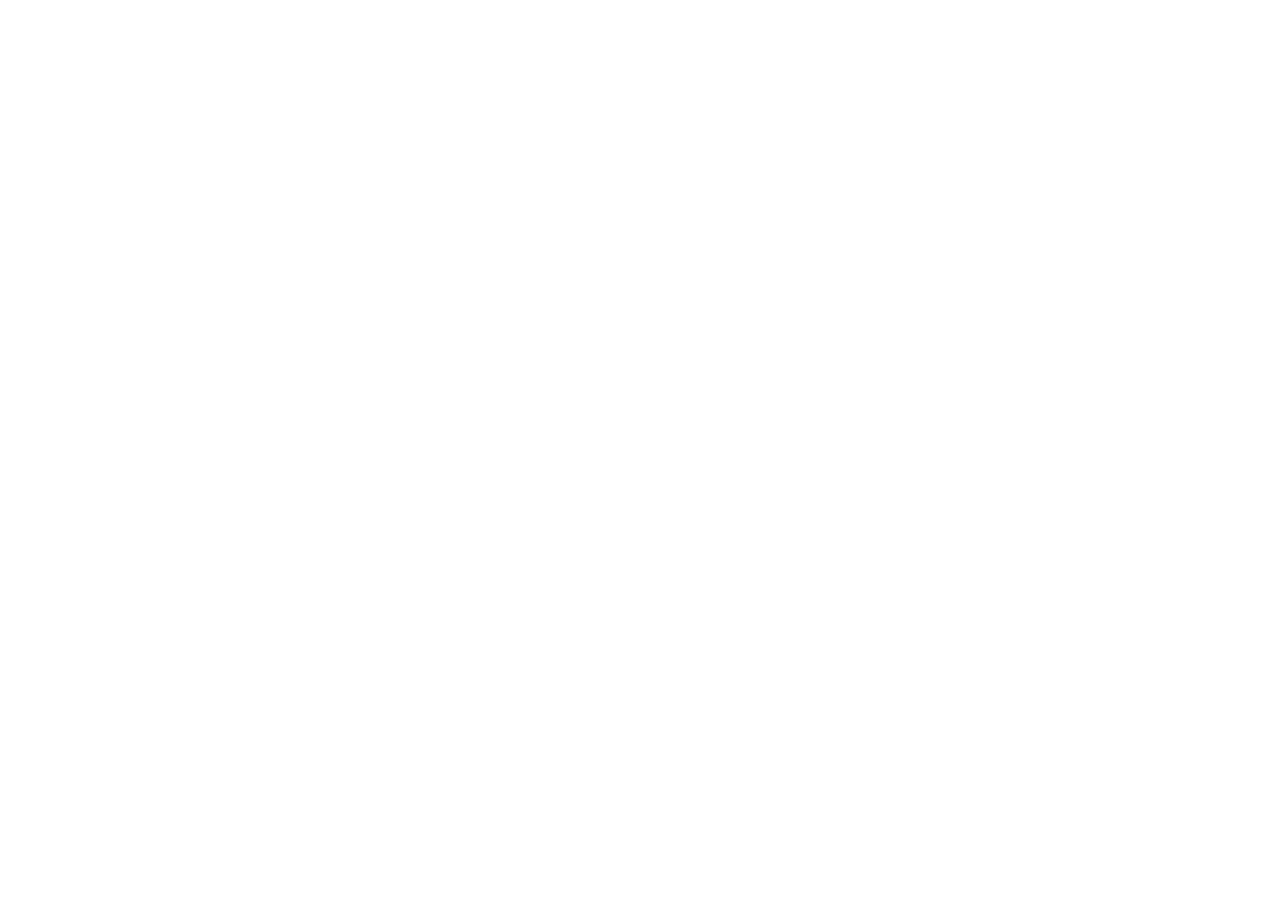
==== index.html @ 60c61e82 "Váz létrhozva" ====
<!DOCTYPE html>
<html lang="en">
<head>
    <meta charset="UTF-8">
    <meta http-equiv="X-UA-Compatible" content="IE=edge">
    <meta name="viewport" content="width=device-width, initial-scale=1.0">
    <title>Document</title>
</head>
<body>
    
</body>
</html>
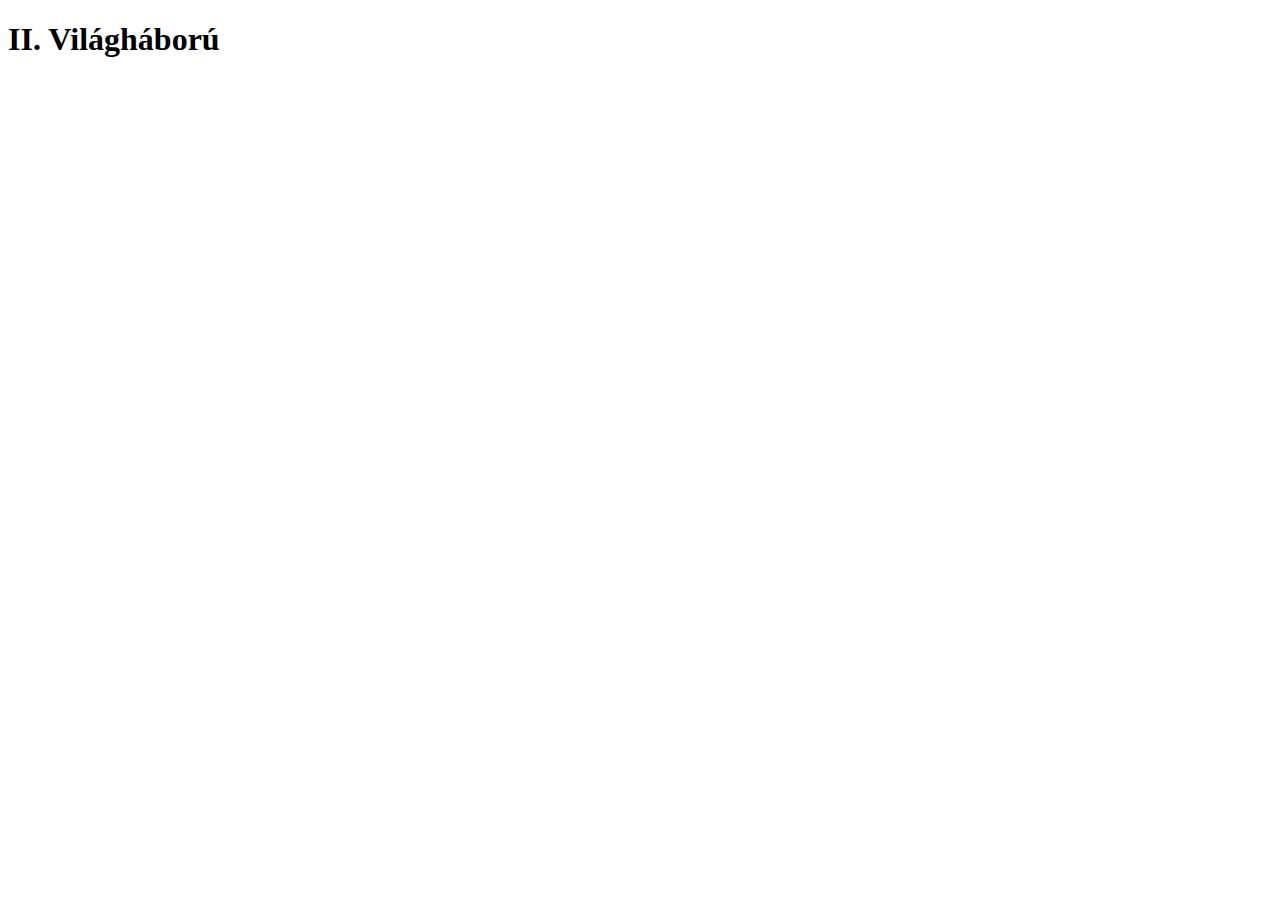
==== commit 3d80aa3b: "cím hozzáadva" ====
--- a/index.html
+++ b/index.html
@@ -5,8 +5,11 @@
     <meta http-equiv="X-UA-Compatible" content="IE=edge">
     <meta name="viewport" content="width=device-width, initial-scale=1.0">
     <title>Document</title>
+    <link href="https://cdn.jsdelivr.net/npm/bootstrap@5.1.3/dist/css/bootstrap.min.css" rel="stylesheet" integrity="sha384-1BmE4kWBq78iYhFldvKuhfTAU6auU8tT94WrHftjDbrCEXSU1oBoqyl2QvZ6jIW3" crossorigin="anonymous">
 </head>
 <body>
-    
+    <div class="container">
+        <h1>II. Világháború</h1>
+    </div>
 </body>
 </html>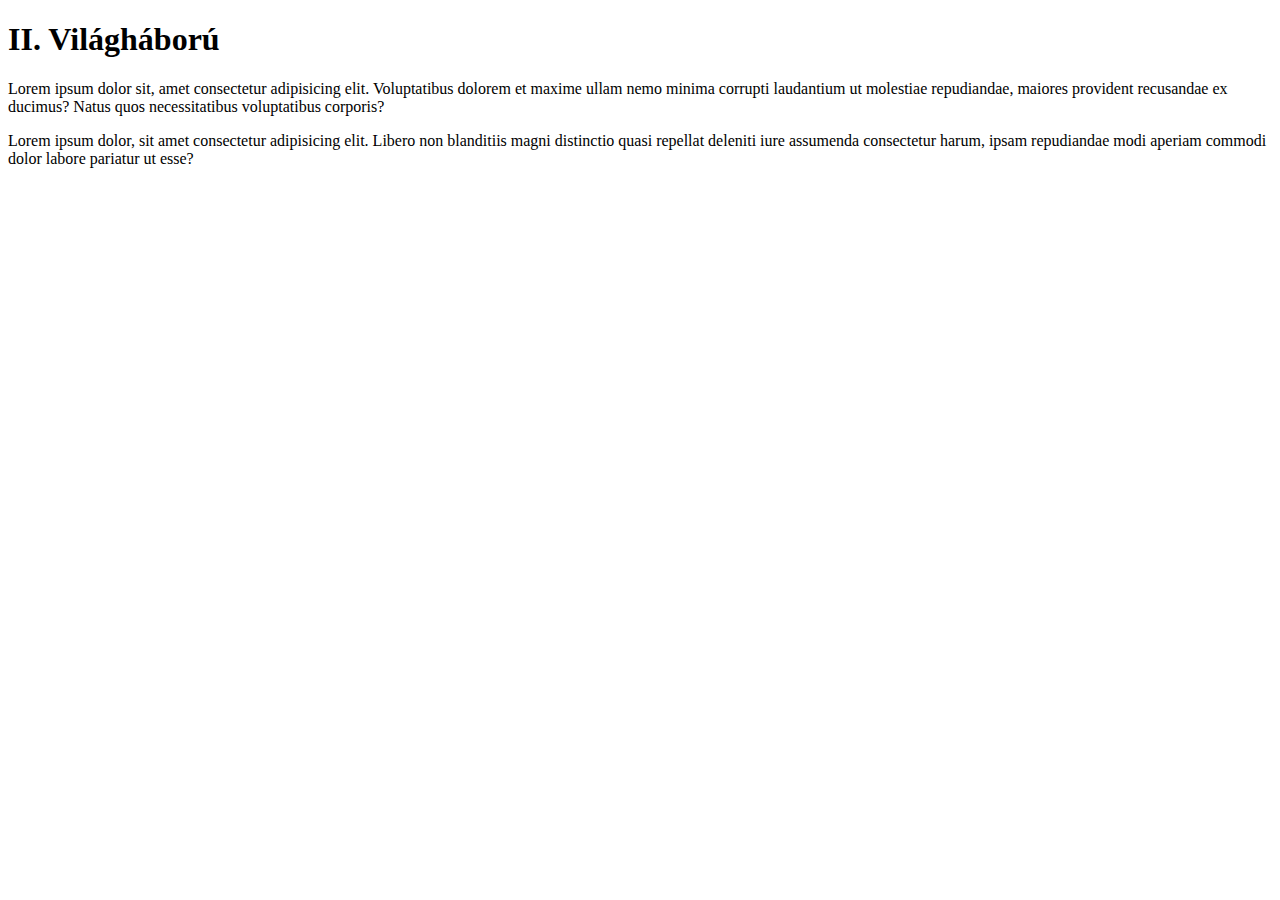
==== commit fd6d2cd6: "Színek kipróbálva" ====
--- a/index.html
+++ b/index.html
@@ -9,7 +9,13 @@
 </head>
 <body>
     <div class="container">
-        <h1>II. Világháború</h1>
+        <h1 class="text-primary">II. Világháború</h1>
+        <div class="bg-light">
+            <p>Lorem ipsum dolor sit, amet consectetur adipisicing elit. Voluptatibus dolorem et maxime ullam nemo minima corrupti laudantium ut molestiae repudiandae, maiores provident recusandae ex ducimus? Natus quos necessitatibus voluptatibus corporis?</p>
+        </div>
+        <div class="bg-dark text-light">
+            <p>Lorem ipsum dolor, sit amet consectetur adipisicing elit. Libero non blanditiis magni distinctio quasi repellat deleniti iure assumenda consectetur harum, ipsam repudiandae modi aperiam commodi dolor labore pariatur ut esse?</p>
+        </div>
     </div>
 </body>
 </html>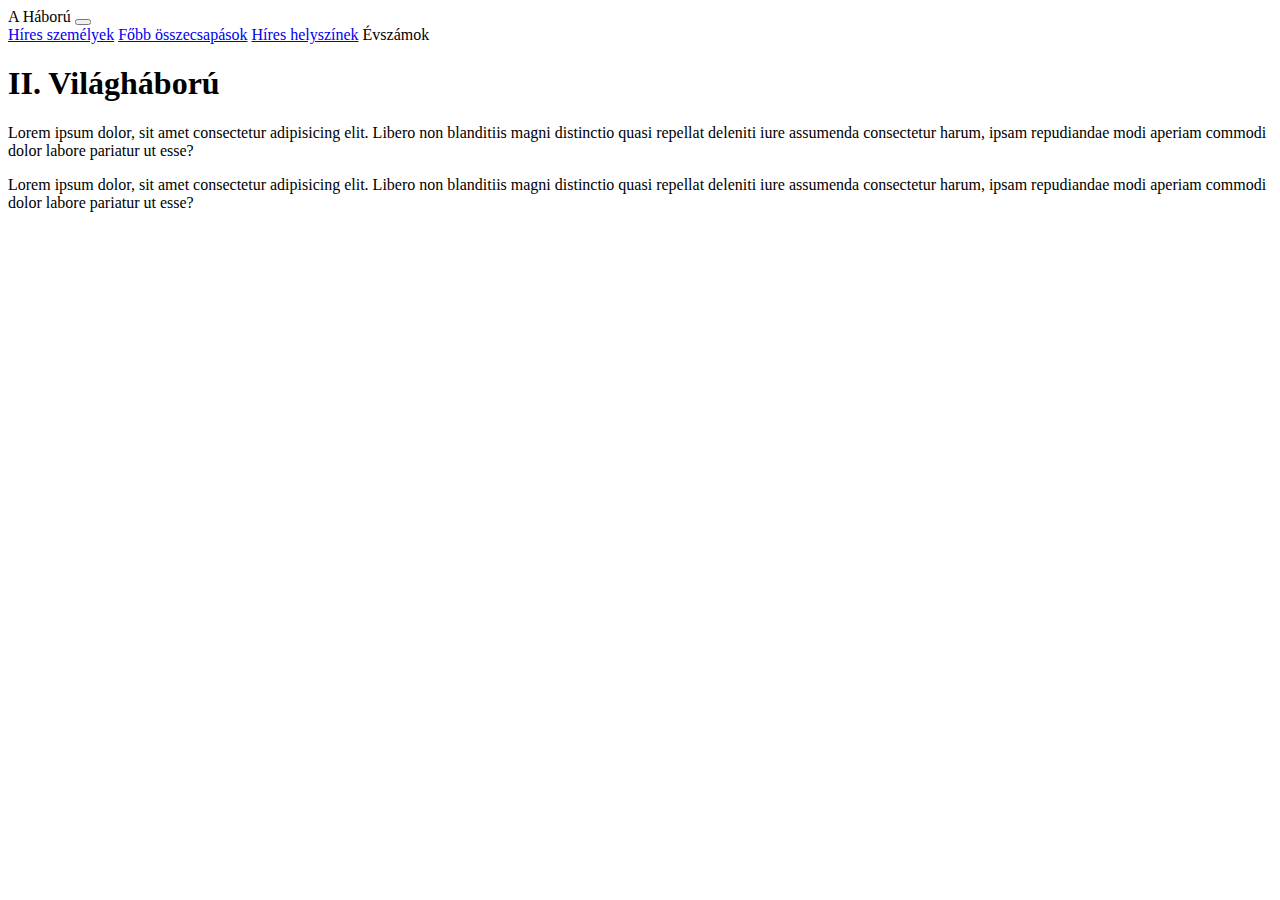
==== commit d68fc98a: "Add files via upload" ====
--- a/index.html
+++ b/index.html
@@ -1,21 +1,42 @@
-<!DOCTYPE html>
-<html lang="en">
-<head>
-    <meta charset="UTF-8">
-    <meta http-equiv="X-UA-Compatible" content="IE=edge">
-    <meta name="viewport" content="width=device-width, initial-scale=1.0">
-    <title>Document</title>
-    <link href="https://cdn.jsdelivr.net/npm/bootstrap@5.1.3/dist/css/bootstrap.min.css" rel="stylesheet" integrity="sha384-1BmE4kWBq78iYhFldvKuhfTAU6auU8tT94WrHftjDbrCEXSU1oBoqyl2QvZ6jIW3" crossorigin="anonymous">
-</head>
-<body>
-    <div class="container">
-        <h1 class="text-primary">II. Világháború</h1>
-        <div class="bg-light">
-            <p>Lorem ipsum dolor sit, amet consectetur adipisicing elit. Voluptatibus dolorem et maxime ullam nemo minima corrupti laudantium ut molestiae repudiandae, maiores provident recusandae ex ducimus? Natus quos necessitatibus voluptatibus corporis?</p>
-        </div>
-        <div class="bg-dark text-light">
-            <p>Lorem ipsum dolor, sit amet consectetur adipisicing elit. Libero non blanditiis magni distinctio quasi repellat deleniti iure assumenda consectetur harum, ipsam repudiandae modi aperiam commodi dolor labore pariatur ut esse?</p>
-        </div>
-    </div>
-</body>
+<!DOCTYPE html>
+<html lang="hu">
+<head>
+    <meta charset="UTF-8">
+    <meta http-equiv="X-UA-Compatible" content="IE=edge">
+    <meta name="viewport" content="width=device-width, initial-scale=1.0">
+    <title>Document</title>
+    <link rel="stylesheet" href="bootstrap-5.1.3-dist/css/bootstrap.min.css">
+    <link rel="stylesheet" href="bootstrap-5.1.3-dist/js/bootstrap.esm.min.js">
+</head>
+<body>
+    
+    <nav class="navbar navbar-expand-lg navbar-dark bg-dark">
+        <div class="container-fluid">
+          <a class="navbar-brand text-light href="#">A Háború</a>
+          <button class="navbar-toggler" type="button" data-bs-toggle="collapse" data-bs-target="#navbarNavAltMarkup" aria-controls="navbarNavAltMarkup" aria-expanded="false" aria-label="Toggle navigation">
+            <span class="navbar-toggler-icon"></span>
+          </button>
+          <div class="collapse navbar-collapse" id="navbarNavAltMarkup">
+            <div class="navbar-nav">
+              <a class="nav-link active" aria-current="page" href="#">Híres személyek</a>
+              <a class="nav-link" href="#">Főbb összecsapások</a>
+              <a class="nav-link" href="#">Híres helyszínek</a>
+              <a class="nav-link disabled">Évszámok</a>
+            </div>
+          </div>
+        </div>
+      </nav>
+      
+   
+    <div class="container">
+        <h1 class="text-danger">II. Világháború</h1>
+        <div class="bg-dark text-light">
+            <p>Lorem ipsum dolor, sit amet consectetur adipisicing elit. Libero non blanditiis magni distinctio quasi repellat deleniti iure assumenda consectetur harum, ipsam repudiandae modi aperiam commodi dolor labore pariatur ut esse?</p>
+        </div>
+        <div class="bg-dark text-light">
+            <p>Lorem ipsum dolor, sit amet consectetur adipisicing elit. Libero non blanditiis magni distinctio quasi repellat deleniti iure assumenda consectetur harum, ipsam repudiandae modi aperiam commodi dolor labore pariatur ut esse?</p>
+        </div>
+    </div>
+
+</body>
 </html>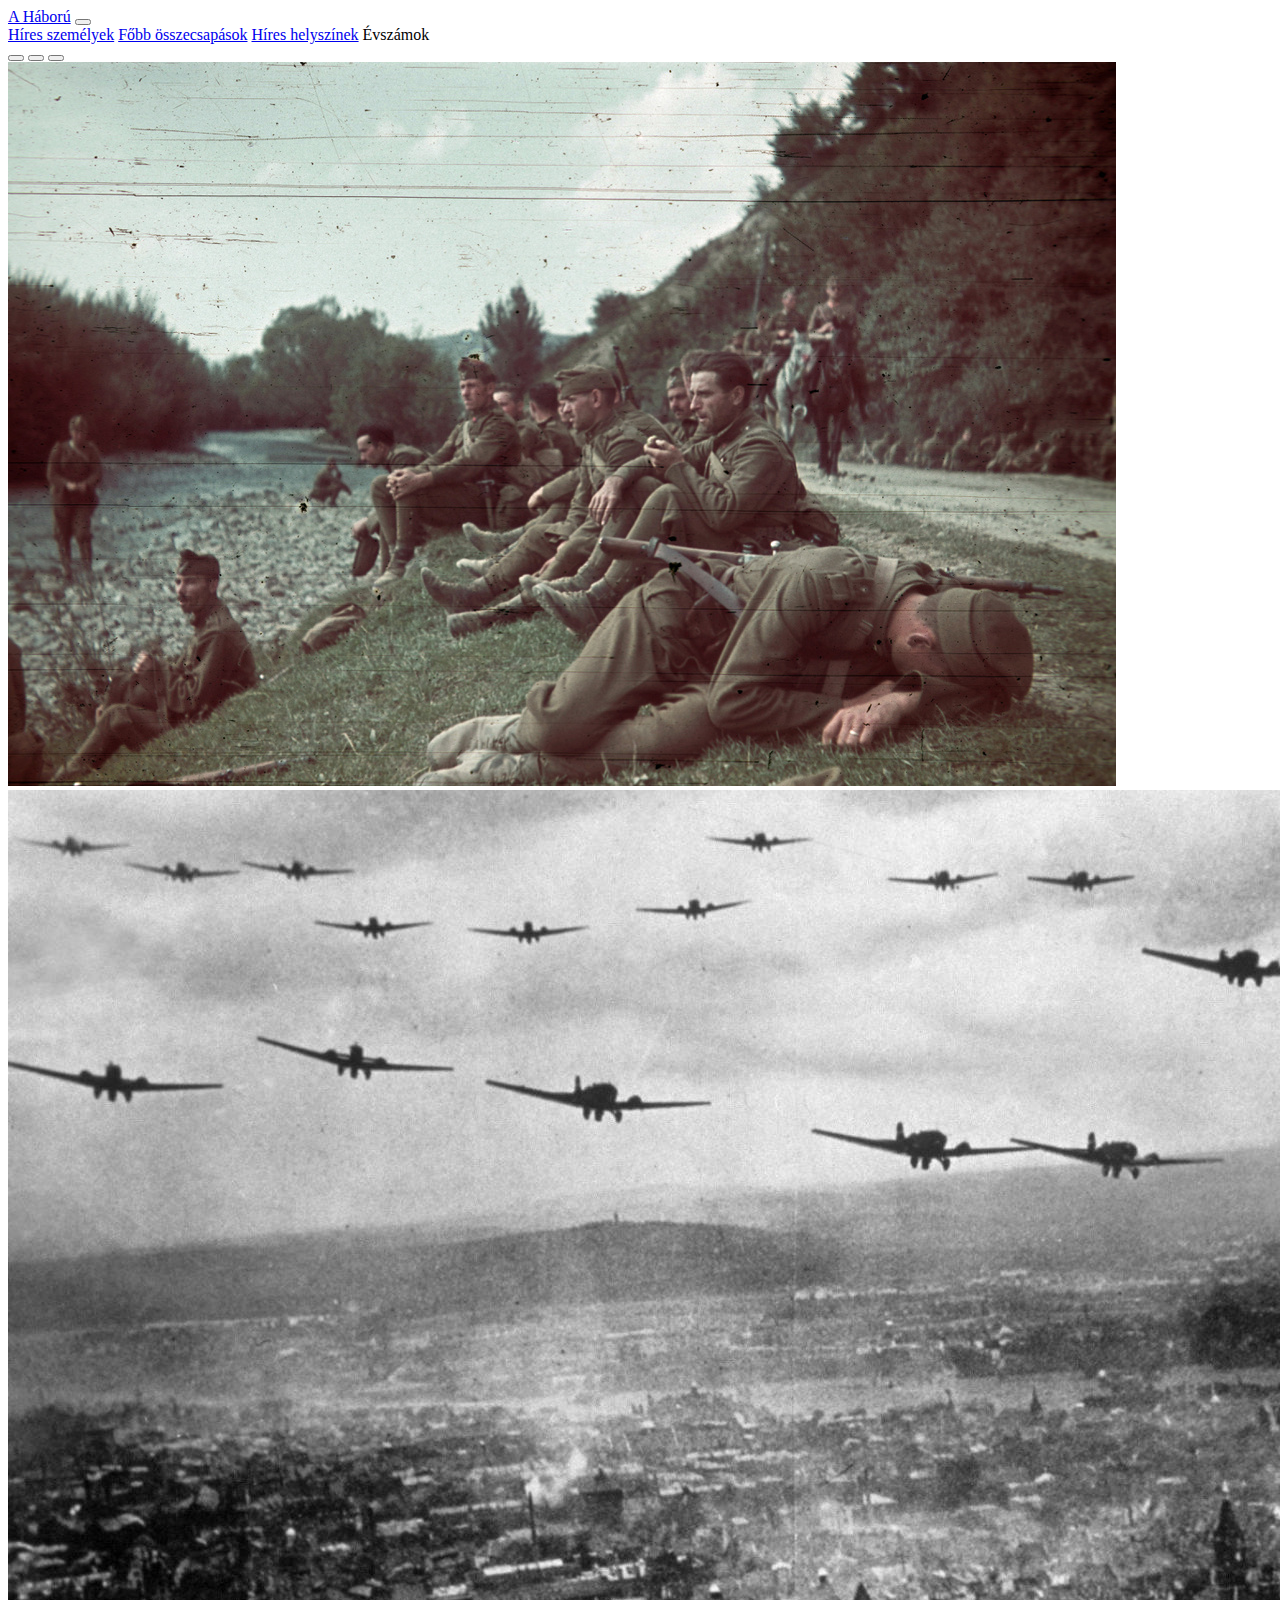
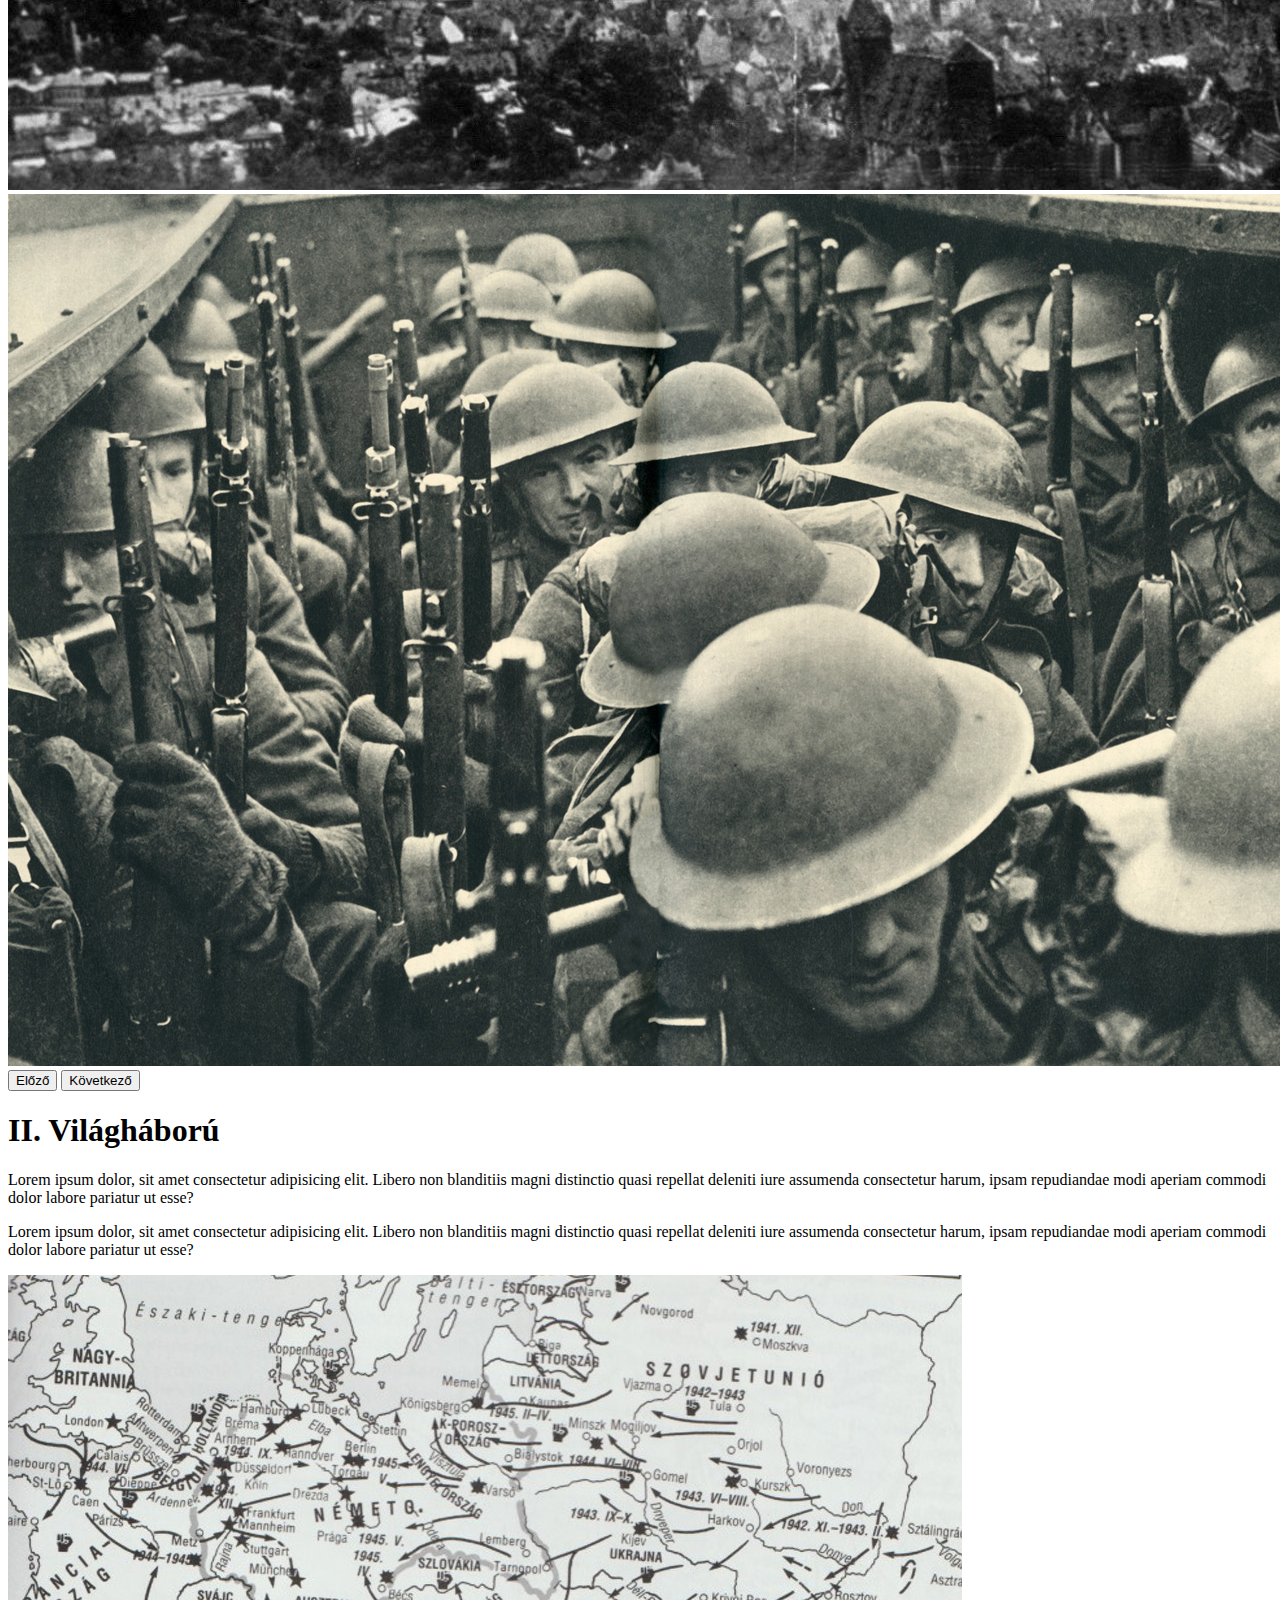
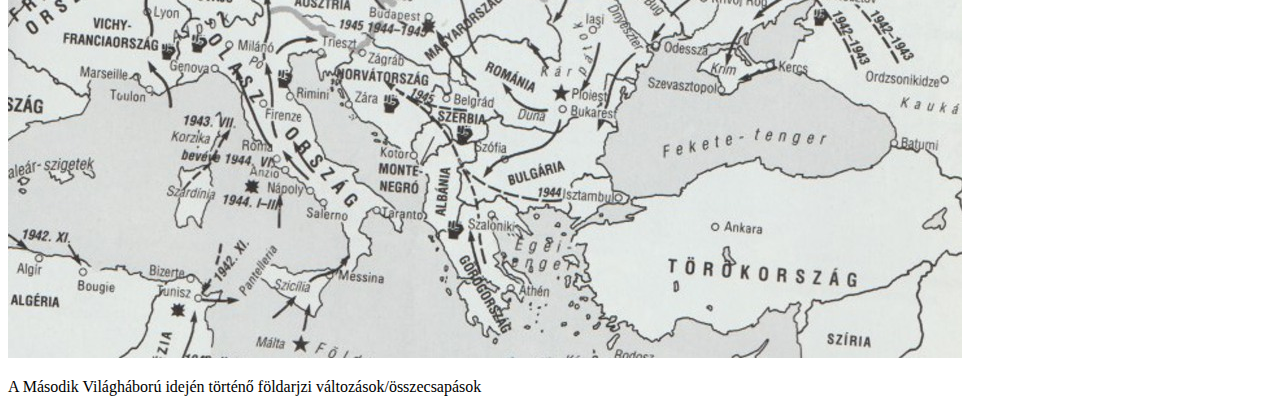
==== commit 00b9fd7a: "Add files via upload" ====
--- a/index.html
+++ b/index.html
@@ -12,13 +12,13 @@
     
     <nav class="navbar navbar-expand-lg navbar-dark bg-dark">
         <div class="container-fluid">
-          <a class="navbar-brand text-light href="#">A Háború</a>
+          <a class="navbar-brand text-light" href=#index.html>A Háború</a>
           <button class="navbar-toggler" type="button" data-bs-toggle="collapse" data-bs-target="#navbarNavAltMarkup" aria-controls="navbarNavAltMarkup" aria-expanded="false" aria-label="Toggle navigation">
             <span class="navbar-toggler-icon"></span>
           </button>
           <div class="collapse navbar-collapse" id="navbarNavAltMarkup">
             <div class="navbar-nav">
-              <a class="nav-link active" aria-current="page" href="#">Híres személyek</a>
+              <a class="nav-link active" aria-current="page" href="#hiresszemelyek.html">Híres személyek</a>
               <a class="nav-link" href="#">Főbb összecsapások</a>
               <a class="nav-link" href="#">Híres helyszínek</a>
               <a class="nav-link disabled">Évszámok</a>
@@ -26,6 +26,33 @@
           </div>
         </div>
       </nav>
+
+      <div id="carouselExampleIndicators" class="carousel slide" data-bs-ride="carousel">
+        <div class="carousel-indicators">
+          <button type="button" data-bs-target="#carouselExampleIndicators" data-bs-slide-to="0" class="active" aria-current="true" aria-label="Slide 1"></button>
+          <button type="button" data-bs-target="#carouselExampleIndicators" data-bs-slide-to="1" aria-label="Slide 2"></button>
+          <button type="button" data-bs-target="#carouselExampleIndicators" data-bs-slide-to="2" aria-label="Slide 3"></button>
+        </div>
+        <div class="carousel-inner">
+          <div class="carousel-item active">
+            <img src="kep1.jpg" class="d-block w-100" alt="...">
+          </div>
+          <div class="carousel-item">
+            <img src="kep2.jpg" class="d-block w-100" alt="...">
+          </div>
+          <div class="carousel-item">
+            <img src="kep3.jpg" class="d-block w-100" alt="...">
+          </div>
+        </div>
+        <button class="carousel-control-prev" type="button" data-bs-target="#carouselExampleIndicators">
+          <span class="carousel-control-prev-icon" aria-hidden="true"></span>
+          <span class="visually-hidden">Előző</span>
+        </button>
+        <button class="carousel-control-next" type="button" data-bs-target="#carouselExampleIndicators">
+          <span class="carousel-control-next-icon" aria-hidden="true"></span>
+          <span class="visually-hidden">Következő</span>
+        </button>
+      </div>
       
    
     <div class="container">
@@ -38,5 +65,13 @@
         </div>
     </div>
 
+
+    <div class="card" style="width: 40rem;">
+      <img src="kep4.jpg" class="card-img-top" alt="...">
+      <div class="card-body">
+        <p class="card-text">A Második Világháború idején történő földarjzi változások/összecsapások</p>
+      </div>
+    </div>
+
 </body>
 </html>